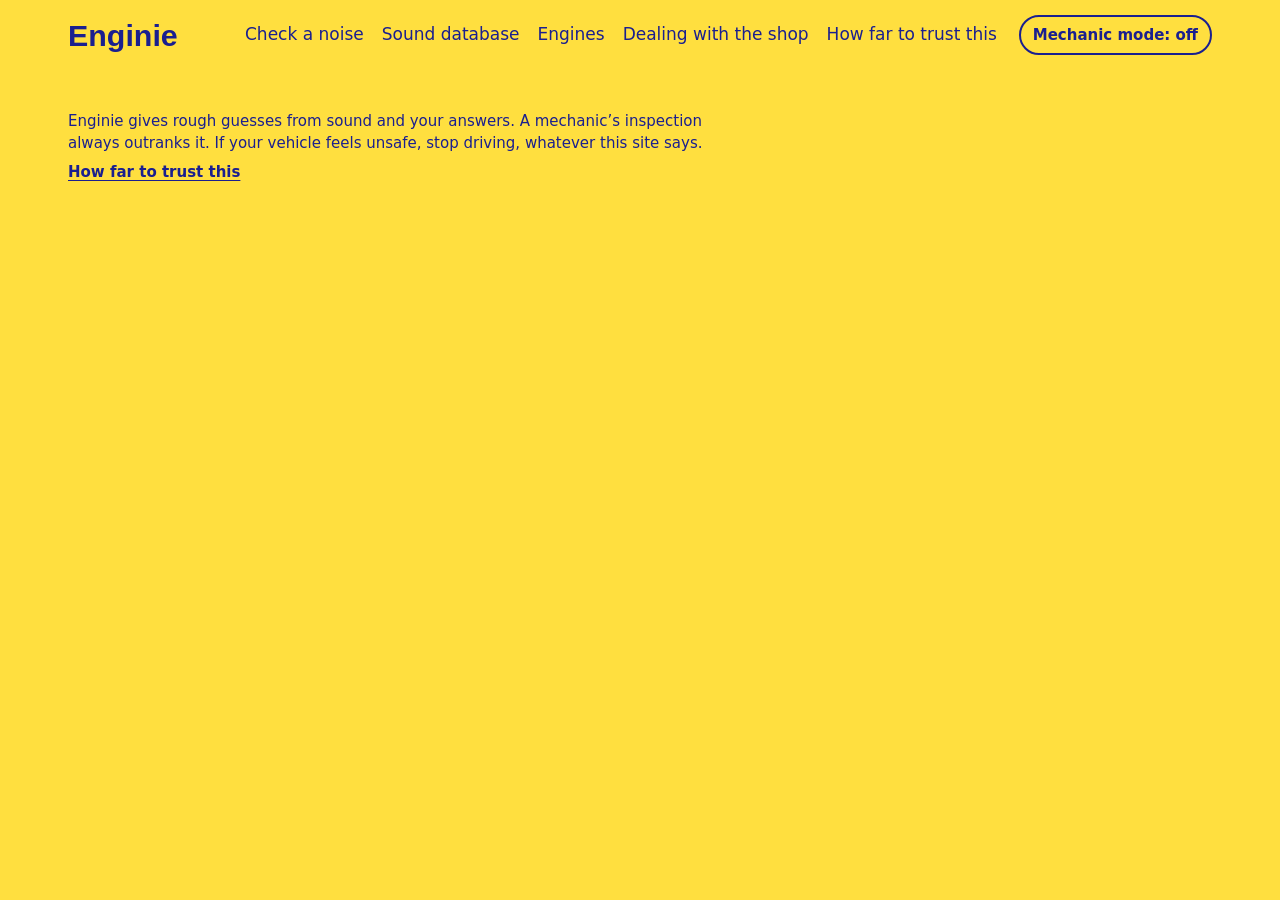
==== public/index.html @ 7026350d "Make Enginie installable as an app PNG and maskable icons, an Apple touch icon, and an Install app b" ====
<!doctype html>
<html lang="en">
<head>
  <meta charset="utf-8">
  <meta name="viewport" content="width=device-width, initial-scale=1, viewport-fit=cover">
  <title>Enginie: what’s that noise?</title>
  <meta name="description" content="Your vehicle is making a noise. Find out what it could be, whether it’s safe to keep driving, what a fair price looks like and what to ask the mechanic. Free, with no sign-up.">
  <meta name="theme-color" content="#ffdf3f">
  <meta property="og:title" content="Enginie: what’s that noise?">
  <meta property="og:description" content="Record the noise your vehicle is making. See what it could be, whether you can keep driving and what a fair price looks like.">
  <meta property="og:type" content="website">
  <link rel="manifest" href="manifest.webmanifest">
  <link rel="icon" href="icon.svg" type="image/svg+xml">
  <link rel="apple-touch-icon" href="apple-touch-icon.png">
  <meta name="mobile-web-app-capable" content="yes">
  <meta name="apple-mobile-web-app-title" content="Enginie">
  <link rel="preload" href="fonts/BarlowCondensed-800.woff2" as="font" type="font/woff2" crossorigin>
  <link rel="stylesheet" href="styles.css">
  <script type="module" src="js/app.js"></script>
</head>
<body>
  <a class="skip-link" href="#main">Skip to content</a>

  <header class="masthead">
    <a class="wordmark" href="#/">Enginie</a>
    <button class="menu-button" id="menu-button" type="button" aria-expanded="false" aria-controls="site-menu">Menu</button>
    <div class="site-menu" id="site-menu">
      <nav aria-label="Main">
        <a href="#/" data-nav="home">Check a noise</a>
        <a href="#/faults" data-nav="faults">Sound database</a>
        <a href="#/engines" data-nav="engines">Engines</a>
        <a href="#/help" data-nav="help">Dealing with the shop</a>
        <a href="#/about" data-nav="about">How far to trust this</a>
      </nav>
      <button class="mode-toggle" id="install-button" type="button" hidden>Install app</button>
      <button class="mode-toggle" id="mechanic-toggle" type="button" aria-pressed="false">Mechanic mode: off</button>
    </div>
  </header>

  <p class="install-hint" id="install-hint" role="status" hidden></p>

  <main id="main" tabindex="-1"></main>

  <footer class="footer">
    <p>Enginie gives rough guesses from sound and your answers. A mechanic’s inspection always outranks it. If your vehicle feels unsafe, stop driving, whatever this site says.</p>
    <p><a href="#/about">How far to trust this</a></p>
  </footer>

  <noscript>
    <p class="noscript">Enginie needs JavaScript to listen to sounds. Turn it on in your browser and reload this page.</p>
  </noscript>
</body>
</html>
---- public/styles.css ----
/*
  Enginie looks like the yellow carbon copy of a garage repair order: blue ink on canary paper.
  Printed form text is Barlow. Anything Enginie fills in is typewritten in Courier Prime.
*/

@font-face { font-family: 'Barlow'; font-weight: 400; font-display: swap; src: url('fonts/Barlow-400.woff2') format('woff2'); }
@font-face { font-family: 'Barlow'; font-weight: 500; font-display: swap; src: url('fonts/Barlow-500.woff2') format('woff2'); }
@font-face { font-family: 'Barlow'; font-weight: 600; font-display: swap; src: url('fonts/Barlow-600.woff2') format('woff2'); }
@font-face { font-family: 'Barlow Condensed'; font-weight: 700; font-display: swap; src: url('fonts/BarlowCondensed-700.woff2') format('woff2'); }
@font-face { font-family: 'Barlow Condensed'; font-weight: 800; font-display: swap; src: url('fonts/BarlowCondensed-800.woff2') format('woff2'); }
@font-face { font-family: 'Courier Prime'; font-weight: 400; font-display: swap; src: url('fonts/CourierPrime-400.woff2') format('woff2'); }
@font-face { font-family: 'Courier Prime'; font-weight: 700; font-display: swap; src: url('fonts/CourierPrime-700.woff2') format('woff2'); }

:root {
  --canary: #ffdf3f;
  --stock: #fff2a6;
  --chart: #fffce8;
  --ink: #1a1f8f;
  --ink-deep: #0f1370;
  --screen: #10146b;
  --ink-soft: rgb(26 31 143 / 0.22);
  --red: #c8102e;
  --green: #0a6b3d;

  --body: 'Barlow', 'Segoe UI', system-ui, sans-serif;
  --display: 'Barlow Condensed', 'Arial Narrow', 'Segoe UI', sans-serif;
  --typed: 'Courier Prime', 'Courier New', monospace;

  --gutter: clamp(16px, 4vw, 48px);
  --rule: 2px solid var(--ink);
  --spring: cubic-bezier(0.25, 1.55, 0.45, 1);
  --glide: cubic-bezier(0.2, 0.8, 0.2, 1);
}

*, *::before, *::after { box-sizing: border-box; }
[hidden] { display: none !important; }
html { -webkit-text-size-adjust: 100%; scroll-padding-top: 16px; }

html, body { overflow-x: hidden; overflow-x: clip; }

body {
  margin: 0;
  background: var(--canary);
  color: var(--ink);
  font: 400 1.0625rem/1.5 var(--body);
}

h1, h2, h3, p, ul, ol, fieldset, blockquote, figure { margin: 0; padding: 0; }
ul, ol { list-style: none; }
fieldset { border: 0; min-width: 0; }
a { color: inherit; text-underline-offset: 3px; }
a:hover { text-decoration-thickness: 2px; }
img, canvas, svg { display: block; }
button, input, select { font: inherit; color: inherit; }

:focus-visible { outline: 3px solid var(--red); outline-offset: 2px; }
main:focus { outline: none; }

.visually-hidden {
  position: absolute;
  width: 1px;
  height: 1px;
  overflow: hidden;
  clip-path: inset(50%);
  white-space: nowrap;
}

.skip-link {
  position: absolute;
  z-index: 20;
  left: var(--gutter);
  top: -100px;
  padding: 0.5em 1em;
  background: var(--ink);
  color: var(--stock);
}
.skip-link:focus { top: 8px; }

.noscript { padding: 24px var(--gutter); font-weight: 600; }

/* ---------- Masthead ---------- */

.masthead, main, .footer {
  max-width: 1240px;
  margin-inline: auto;
  padding-inline: var(--gutter);
}

.masthead {
  position: relative;
  z-index: 5;
  display: flex;
  align-items: center;
  justify-content: space-between;
  gap: 12px 24px;
  padding-block: 14px;
}

.wordmark {
  font: 800 1.9rem/1 var(--display);
  text-decoration: none;
}

.site-menu { display: flex; align-items: center; gap: 8px 22px; }
.site-menu nav { display: flex; flex-wrap: wrap; gap: 4px 18px; }
.site-menu nav a {
  display: inline-block;
  padding-block: 8px;
  font-weight: 500;
  text-decoration: none;
}
.site-menu nav a:hover { text-decoration: underline; }
.site-menu nav a[aria-current='page'] { text-decoration: underline; text-decoration-thickness: 3px; }

.mode-toggle, .menu-button {
  min-height: 40px;
  padding: 4px 12px;
  border: var(--rule);
  border-radius: 999px;
  background: transparent;
  font-weight: 600;
  font-size: 0.9375rem;
  cursor: pointer;
}
.mode-toggle[aria-pressed='true'] { background: var(--ink); color: var(--canary); }
.menu-button { display: none; }

/* ---------- Shared pieces ---------- */

.btn {
  position: relative;
  display: inline-flex;
  align-items: center;
  justify-content: center;
  min-height: 44px;
  padding: 6px 14px;
  border: var(--rule);
  border-radius: 6px;
  background: transparent;
  color: var(--ink);
  font: 600 1rem/1.2 var(--body);
  cursor: pointer;
  transition: background-color 0.2s, color 0.2s, transform 0.25s var(--spring);
}
.btn:hover:not(:disabled), .btn[data-playing='true'] { background: var(--ink); color: var(--stock); }
.btn:active:not(:disabled) { transform: scale(0.96); }
.btn:disabled { opacity: 0.55; cursor: not-allowed; }
.btn-solid { background: var(--ink); color: var(--stock); }
.btn-solid:hover:not(:disabled) { background: var(--ink-deep); }

[data-ink] { position: relative; overflow: hidden; isolation: isolate; }
.blot {
  position: absolute;
  z-index: -1;
  width: 16px;
  height: 16px;
  margin: -8px 0 0 -8px;
  border-radius: 50%;
  background: currentColor;
  opacity: 0.3;
  pointer-events: none;
  animation: blot 0.7s ease-out forwards;
}
@keyframes blot {
  to { transform: scale(30); opacity: 0; }
}

.link-button {
  padding: 0;
  border: 0;
  background: none;
  color: inherit;
  font: inherit;
  text-decoration: underline;
  text-underline-offset: 3px;
  cursor: pointer;
}

.field-label { font-size: 0.9375rem; font-weight: 500; }
.fine { font-size: 0.9375rem; }
.hint { margin-top: 4px; font-size: 0.9375rem; }
.is-error { color: var(--red); font-weight: 600; }

.field-stack { display: grid; gap: 4px; font-size: 0.9375rem; font-weight: 500; }

select, input[type='search'], input[type='number'] {
  min-height: 44px;
  width: 100%;
  padding: 6px 10px;
  border: var(--rule);
  border-radius: 0;
  background: var(--chart);
  color: var(--ink);
  font: 700 1.0625rem/1.2 var(--typed);
}
input::placeholder { color: var(--ink); opacity: 0.6; font-weight: 400; }

.dash-list { display: grid; gap: 8px; }
.dash-list li { position: relative; padding-left: 18px; }
.dash-list li::before {
  content: '';
  position: absolute;
  left: 0;
  top: 0.68em;
  width: 9px;
  height: 2px;
  background: currentColor;
}

.meter {
  display: block;
  height: 8px;
  border-radius: 4px;
  background: var(--chart);
  overflow: hidden;
}
.meter span {
  display: block;
  height: 100%;
  border-radius: 4px;
  background: var(--ink);
  transform-origin: left;
  animation: grow 0.9s var(--glide) both;
}
@keyframes grow { from { transform: scaleX(0); } }

/* ---------- Hero ---------- */

.hero { padding-block: 10px 0; }

.hero-title {
  font: 800 min(19.5vw, 13rem)/0.84 var(--display);
  letter-spacing: -0.012em;
}
.hero-title { will-change: translate, opacity; }
.hero-title .word { display: inline-block; white-space: nowrap; }
/* Each letter jumps up from below, out of focus, and lands. The animation lets go of the letters
   once they've landed, so the blur doesn't stay on them afterwards. */
.hero-title .letter {
  display: inline-block;
  animation: rise 1.25s cubic-bezier(0.16, 1, 0.3, 1) backwards;
  animation-delay: calc(80ms + var(--i) * 34ms);
}
@keyframes rise {
  0% { opacity: 0; transform: translateY(0.7em) rotate(9deg) scale(0.86); filter: blur(10px); }
  55% { opacity: 1; filter: blur(0); }
}

@media (min-width: 720px) {
  .hero-title { font-size: min(12.4vw, 10.25rem); white-space: nowrap; }
}

.hero-foot {
  display: flex;
  flex-wrap: wrap;
  align-items: flex-end;
  justify-content: space-between;
  gap: 18px 32px;
  margin-top: 20px;
  animation: surface 1.1s cubic-bezier(0.16, 1, 0.3, 1) 0.6s backwards;
}
@keyframes settle { from { opacity: 0; transform: translateY(16px); } }
@keyframes surface { from { opacity: 0; transform: translateY(24px); filter: blur(6px); } }

.hero-lede { max-width: 54ch; font-size: 1.1875rem; }
.hero-actions { display: flex; flex-wrap: wrap; gap: 10px; }

.cta {
  position: relative;
  display: inline-flex;
  align-items: center;
  gap: 12px;
  min-height: 58px;
  padding: 8px 24px;
  border: var(--rule);
  border-radius: 8px;
  background: transparent;
  font: 800 1.5rem/1 var(--display);
  cursor: pointer;
  transition: transform 0.35s var(--spring), translate 0.6s var(--spring), background-color 0.2s, color 0.2s;
}
.cta:hover { transform: translateY(-3px); }
.cta:active { transform: translateY(1px) scale(0.98); }
.cta-primary { background: var(--ink); color: var(--canary); }
.cta-primary:hover { background: var(--ink-deep); }
.cta-dot {
  position: relative;
  width: 16px;
  height: 16px;
  border-radius: 50%;
  background: #ff5a5f;
}
/* A ring that grows and fades. Scaling a layer is free, where animating a shadow repaints. */
.cta-dot::after {
  content: '';
  position: absolute;
  inset: 0;
  border-radius: 50%;
  background: rgb(255 90 95 / 0.6);
  animation: pulse 2.2s ease-out infinite;
}
@keyframes pulse {
  70%, 100% { transform: scale(2.5); opacity: 0; }
}

/* ---------- The liquid stage ---------- */

/* Runs the full width of the window, whatever the page width. */
.stage {
  position: relative;
  margin: 8px calc(50% - 50vw) 0;
  color: var(--canary);
}

.stage-wave {
  width: 100%;
  height: clamp(150px, 22vw, 250px);
  touch-action: pan-y;
  cursor: crosshair;
}

.stage-body {
  display: grid;
  grid-template-columns: minmax(0, 1fr) minmax(0, 1.2fr);
  gap: 20px 40px;
  align-items: start;
  margin-top: -2px;
  /* Lines the text up with the rest of the page while the ink runs edge to edge. */
  padding: 8px max(var(--gutter), calc(50vw - 620px + var(--gutter))) 44px;
  background: var(--ink);
}

/* The ink band fills from the bottom, then the words and engines follow the ink up. */
.stage-body { animation: fill-up 0.75s cubic-bezier(0.65, 0, 0.35, 1) 0.1s backwards; }
@keyframes fill-up { from { clip-path: inset(100% 0 0 0); } to { clip-path: inset(0); } }
.stage-text { animation: surface 1.1s cubic-bezier(0.16, 1, 0.3, 1) 1s backwards; }
.engine-chip { animation: chip-in 0.7s var(--spring) backwards; animation-delay: calc(1.15s + var(--i, 0) * 70ms); }
@keyframes chip-in { from { opacity: 0; transform: translateY(18px) scale(0.85); } }

.stage-text h2 { font: 800 clamp(1.875rem, 3.6vw, 2.75rem)/1 var(--display); }
.stage-now { margin-top: 10px; min-height: 3em; font-size: 1.0625rem; max-width: 46ch; }
.stage-now strong { font-family: var(--typed); }
.stage-link { display: inline-block; margin-top: 10px; font-weight: 600; }

.engine-chips { display: flex; flex-wrap: wrap; gap: 10px; align-content: flex-start; }
.engine-chip {
  min-height: 46px;
  padding: 6px 16px;
  border: 2px solid var(--canary);
  border-radius: 999px;
  background: transparent;
  color: var(--canary);
  font: 700 1rem/1 var(--body);
  cursor: pointer;
  transition: transform 0.35s var(--spring), background-color 0.25s, color 0.25s;
}
.engine-chip:hover { transform: translateY(-2px); }
.engine-chip.is-current { background: rgb(255 223 63 / 0.18); }
.engine-chip[data-playing='true'] { background: var(--canary); color: var(--ink); transform: scale(1.06); }
.engine-chip:focus-visible { outline-color: var(--canary); }

/* ---------- What brought you here ---------- */

.doors { padding-block: 56px 16px; }
.doors h2, .step-head h2, .result-head h2, .page-head h1, .help-section h2, .engine-all h2 {
  font: 800 clamp(2.25rem, 5vw, 3.75rem)/0.95 var(--display);
}
.doors ul { margin-top: 18px; border-top: var(--rule); }
.doors li {
  border-bottom: var(--rule);
  opacity: 0;
  transform: translateX(-24px);
  transition: opacity 0.6s ease, transform 0.8s cubic-bezier(0.16, 1, 0.3, 1);
  transition-delay: calc(0.15s + var(--i, 0) * 80ms);
}
.doors.in li { opacity: 1; transform: none; }

.door {
  display: grid;
  grid-template-columns: minmax(0, 1fr) minmax(0, 1.3fr);
  gap: 4px 32px;
  align-items: baseline;
  width: 100%;
  padding: 18px 12px;
  border: 0;
  background: linear-gradient(var(--ink), var(--ink)) no-repeat 0 0 / 0% 100%;
  color: var(--ink);
  font: inherit;
  text-align: left;
  text-decoration: none;
  cursor: pointer;
  transition: background-size 0.5s var(--glide), color 0.3s, padding 0.4s var(--spring);
}
.door strong { font: 700 clamp(1.375rem, 2.6vw, 1.875rem)/1.1 var(--display); }
.door:hover, .door:focus-visible { background-size: 100% 100%; color: var(--canary); padding-left: 24px; }

/* ---------- Steps ---------- */

.step { padding-block: 48px 8px; }
.step-head { display: flex; gap: 18px; align-items: flex-start; margin-bottom: 18px; }
.step-head p { margin-top: 6px; max-width: 62ch; }
.step-number {
  flex: none;
  display: grid;
  place-items: center;
  width: 52px;
  height: 52px;
  border-radius: 50%;
  background: var(--ink);
  color: var(--canary);
  font: 800 1.75rem/1 var(--display);
}

/* ---------- Recorder ---------- */

.recorder { border: var(--rule); border-radius: 18px; background: var(--stock); }

/* The sound screen: a dark display set into the yellow form, drawn like a voice message. */
.scope {
  padding: 12px 18px 12px;
  border-radius: 16px 16px 0 0;
  background:
    radial-gradient(110% 80% at 50% 0%, rgb(70 76 210 / 0.35), transparent 65%),
    var(--screen);
  color: var(--canary);
}
.scope-head { display: flex; align-items: center; gap: 12px; min-height: 46px; }
.scope-caption { font: 700 1rem/1.3 var(--typed); color: var(--canary); }
.scope-time {
  margin-left: auto;
  font: 700 1rem/1 var(--typed);
  font-variant-numeric: tabular-nums;
  color: rgb(255 223 63 / 0.8);
}
.scope-screen { position: relative; height: clamp(170px, 28vh, 280px); margin-top: 6px; }
.scope-screen canvas { display: block; width: 100%; height: 100%; touch-action: pan-y; cursor: pointer; }
.scope-foot {
  display: flex;
  justify-content: space-between;
  align-items: center;
  gap: 12px;
  padding-top: 6px;
  font-size: 0.8125rem;
  font-weight: 600;
  color: rgb(255 223 63 / 0.72);
}
.scope-foot > span { white-space: nowrap; }
.scope-key { display: inline-flex; flex-wrap: wrap; justify-content: center; align-items: center; gap: 4px 8px; text-align: center; }
.pitch-key { display: inline-flex; align-items: center; gap: 8px; white-space: nowrap; }
/* The same colours the bars use, from a low rumble to a high hiss. */
.pitch-ramp {
  display: inline-block;
  width: 84px;
  height: 8px;
  border-radius: 4px;
  background: linear-gradient(90deg, rgb(255 96 64), rgb(255 160 52) 28%, rgb(255 223 63) 50%, rgb(150 240 165) 74%, rgb(100 224 255));
}

/* A voice message: round play button, bars, and a clock that counts while it plays. */
.voice-note {
  display: grid;
  grid-template-columns: auto minmax(0, 1fr) auto;
  align-items: center;
  gap: 12px;
  padding: 8px 18px 8px 8px;
  border-radius: 999px;
  background:
    radial-gradient(140% 140% at 0% 0%, rgb(70 76 210 / 0.45), transparent 55%),
    var(--screen);
  color: var(--canary);
  box-shadow: 0 12px 26px -16px rgb(15 19 112 / 0.8);
}
.vn-track { position: relative; height: 54px; }
.vn-track canvas { display: block; width: 100%; height: 100%; cursor: pointer; }
.vn-time {
  min-width: 2.6em;
  font: 700 0.9375rem/1 var(--typed);
  font-variant-numeric: tabular-nums;
  text-align: right;
  color: rgb(255 223 63 / 0.85);
}
.vn-play {
  position: relative;
  flex: none;
  display: grid;
  place-items: center;
  width: 46px;
  height: 46px;
  padding: 0;
  border: 0;
  border-radius: 50%;
  background: var(--canary);
  color: var(--screen);
  cursor: pointer;
  transition: transform 0.35s var(--spring), background-color 0.2s;
}
.vn-play:hover { transform: scale(1.08); }
.vn-play:active { transform: scale(0.92); }
.vn-play:focus-visible { outline: 3px solid #fff6d6; outline-offset: 3px; }
.vn-play[data-playing='true'] { background: #fff6d6; }
/* While it plays, a ring keeps rippling out of the button. */
.vn-play[data-playing='true']::after {
  content: '';
  position: absolute;
  inset: 0;
  border-radius: 50%;
  border: 2px solid #fff6d6;
  animation: ripple 1.4s ease-out infinite;
  pointer-events: none;
}
@keyframes ripple { from { transform: scale(1); opacity: 0.8; } to { transform: scale(1.7); opacity: 0; } }
/* A play triangle that folds into a stop square. Both shapes have four corners, so it morphs. */
.play-icon {
  width: 16px;
  height: 18px;
  margin-left: 4px;
  background: currentColor;
  clip-path: polygon(0 0, 100% 50%, 100% 50%, 0 100%);
  transition: clip-path 0.3s ease, width 0.3s ease, height 0.3s ease, margin 0.3s ease;
}
.vn-play[data-playing='true'] .play-icon {
  width: 14px;
  height: 14px;
  margin-left: 0;
  clip-path: polygon(0 0, 100% 0, 100% 100%, 0 100%);
}
/* Where your recording will go: the same bubble, waiting for you to record. */
.voice-note-empty { grid-template-columns: auto minmax(0, 1fr); padding-right: 22px; }
.voice-note-empty p { font-weight: 600; color: rgb(255 223 63 / 0.85); }
.vn-record { background: #fff6d6; }
.record-dot { width: 18px; height: 18px; border-radius: 50%; background: #ff5a5f; }

/* Small sound displays in lists. */
.sound-frame {
  display: block;
  overflow: hidden;
  border-radius: 14px;
  background: var(--screen);
}
.sound-frame canvas { display: block; width: 100%; height: 100%; }

.controls {
  display: grid;
  grid-template-columns: auto auto minmax(160px, 1fr);
  align-items: center;
  gap: 10px 22px;
  padding: 14px;
  border-top: var(--rule);
}

.record-button {
  position: relative;
  display: inline-flex;
  align-items: center;
  justify-content: center;
  gap: 14px;
  min-height: 68px;
  min-width: 290px;
  padding: 8px 28px 8px 20px;
  border: 0;
  border-radius: 8px;
  background: var(--ink);
  color: var(--stock);
  font: 800 2rem/1 var(--display);
  cursor: pointer;
  transition: background-color 0.25s, transform 0.3s var(--spring);
}
.record-button:hover:not(:disabled) { background: var(--ink-deep); }
.record-button:active:not(:disabled) { transform: scale(0.97); }
.record-button:disabled { cursor: progress; opacity: 0.75; }
.record-icon { flex: none; width: 26px; height: 26px; border-radius: 50%; background: #ff5a5f; transition: border-radius 0.3s var(--spring); }
.record-button[data-phase='recording'] { background: var(--red); color: #fff; }
.record-button[data-phase='recording']:hover { background: #a50d26; }
.record-button[data-phase='recording'] .record-icon { border-radius: 4px; background: #fff; animation: breathe 1.2s ease-in-out infinite; }
@keyframes breathe { 50% { transform: scale(0.82); } }

.timer { font: 700 1.5rem/1 var(--typed); white-space: nowrap; font-variant-numeric: tabular-nums; }

.meter-wrap { display: grid; gap: 6px; }
.meter-label { font-size: 0.875rem; font-weight: 500; overflow: hidden; text-overflow: ellipsis; white-space: nowrap; }
/* An LED-style level meter on the same dark screen as the sound display. */
.level-meter {
  position: relative;
  height: 14px;
  padding: 3px;
  border-radius: 7px;
  background: var(--screen);
  overflow: hidden;
}
.level-meter span {
  display: block;
  height: 100%;
  border-radius: 4px;
  background: linear-gradient(90deg, var(--canary) 0 62%, rgb(255 170 60) 80%, #ff5a5f);
  transform: scaleX(0);
  transform-origin: left;
  transition: transform 0.08s linear;
}
.level-meter::after {
  content: '';
  position: absolute;
  inset: 0;
  background: repeating-linear-gradient(90deg, transparent 0 7px, var(--screen) 7px 9px);
  pointer-events: none;
}

.status { grid-column: 1 / -1; min-height: 1.5em; max-width: 70ch; }

.mic-help {
  padding: 14px 16px 16px;
  border-top: var(--rule);
  background: var(--chart);
  animation: settle 0.5s var(--glide) both;
}
.mic-help h3 { font: 700 1.375rem/1.1 var(--display); color: var(--red); margin-bottom: 8px; }
.mic-help > p { margin-top: 10px; }

.recorder-foot {
  display: flex;
  flex-wrap: wrap;
  align-items: flex-end;
  gap: 12px 18px;
  padding: 14px;
  border-top: var(--rule);
}
.recorder-foot .field-stack { flex: 1 1 260px; max-width: 420px; }
.file-button:focus-within { outline: 3px solid var(--red); outline-offset: 2px; }
.file-button[data-disabled='true'] { opacity: 0.55; pointer-events: none; }

.tips {
  display: grid;
  grid-template-columns: repeat(3, minmax(0, 1fr));
  gap: 12px 24px;
  margin-top: 16px;
}

.heard {
  margin-top: 16px;
  padding: 16px 18px;
  border: var(--rule);
  background: var(--chart);
  animation: settle 0.6s var(--glide) both;
}
.heard-kind { margin-block: 4px 6px; font: 700 1.375rem/1.25 var(--typed); }
.heard-warning { margin-top: 8px; font-weight: 600; }

/* ---------- Questions ---------- */

.question-grid {
  display: grid;
  grid-template-columns: repeat(3, minmax(0, 1fr));
  border: var(--rule);
  background: var(--stock);
}
.question { padding: 16px 18px 20px; border-bottom: var(--rule); border-right: var(--rule); }
.question-wide { grid-column: 1 / -1; border-right: 0; }
.question:nth-child(5) { border-right: 0; }
.question:last-child { border-bottom: 0; }
.question legend, .legend-like {
  float: left;
  width: 100%;
  padding: 0;
  font: 700 1.5rem/1.1 var(--display);
}
.question legend + *, .legend-like + * { clear: both; }
.question .dropdown { margin-top: 10px; }

/* ---------- Dropdowns ---------- */

.dropdown { position: relative; }
.dropdown-native {
  position: absolute;
  width: 1px;
  height: 1px;
  overflow: hidden;
  clip-path: inset(50%);
  white-space: nowrap;
}

.dropdown-button {
  display: flex;
  align-items: center;
  gap: 12px;
  width: 100%;
  min-height: 48px;
  padding: 8px 14px;
  border: var(--rule);
  border-radius: 8px;
  background: var(--chart);
  color: var(--ink);
  font: 700 1.0625rem/1.25 var(--typed);
  text-align: left;
  cursor: pointer;
  transition: box-shadow 0.35s var(--spring), transform 0.35s var(--spring), background-color 0.2s;
}
.dropdown-button:hover:not(:disabled) { box-shadow: 3px 3px 0 var(--ink); transform: translate(-1px, -1px); }
.dropdown-button[aria-expanded='true'] { box-shadow: 4px 4px 0 var(--ink); transform: translate(-2px, -2px); background: #fff; }
.dropdown-button:disabled { opacity: 0.55; cursor: not-allowed; }
.dropdown-value { flex: 1; min-width: 0; overflow: hidden; text-overflow: ellipsis; white-space: nowrap; }

.dropdown-caret {
  flex: none;
  width: 11px;
  height: 11px;
  margin-top: -5px;
  border-right: 3px solid currentColor;
  border-bottom: 3px solid currentColor;
  transform: rotate(45deg);
  transition: transform 0.45s var(--spring), margin 0.45s var(--spring);
}
.dropdown-button[aria-expanded='true'] .dropdown-caret { transform: rotate(225deg); margin-top: 5px; }

.dropdown-panel {
  position: absolute;
  z-index: 30;
  left: 0;
  right: 0;
  top: calc(100% + 8px);
  min-width: max(100%, 240px);
  max-height: 400px;
  overflow-y: auto;
  overscroll-behavior: contain;
  padding: 6px;
  border: var(--rule);
  border-radius: 12px;
  background: #fff;
  box-shadow: 6px 6px 0 var(--ink);
  transform-origin: top left;
  animation: dropdown-open 0.42s cubic-bezier(0.16, 1, 0.3, 1) both;
}
.dropdown-panel:focus { outline: none; }
.dropdown-panel:focus-visible { outline: 3px solid var(--red); outline-offset: 3px; }
.dropdown[data-side='top'] .dropdown-panel { top: auto; bottom: calc(100% + 8px); transform-origin: bottom left; animation-name: dropdown-open-up; }
.dropdown[data-state='closing'] .dropdown-panel { animation: dropdown-close 0.18s ease-in both; }

@keyframes dropdown-open {
  from { opacity: 0; transform: translateY(-10px) scale(0.96); clip-path: inset(0 0 100% 0 round 12px); }
  to { opacity: 1; transform: none; clip-path: inset(0 0 -20px -20px round 12px); }
}
@keyframes dropdown-open-up {
  from { opacity: 0; transform: translateY(10px) scale(0.96); clip-path: inset(100% 0 0 0 round 12px); }
  to { opacity: 1; transform: none; clip-path: inset(0 0 -20px -20px round 12px); }
}
@keyframes dropdown-close { to { opacity: 0; transform: translateY(-6px) scale(0.98); } }

.dropdown-group {
  padding: 10px 12px 4px;
  font: 700 0.875rem/1.2 var(--display);
  letter-spacing: 0.02em;
  opacity: 0.7;
}
.dropdown-group:first-child { padding-top: 4px; }

.dropdown-option {
  position: relative;
  display: grid;
  grid-template-columns: 1.3em minmax(0, 1fr);
  column-gap: 6px;
  padding: 10px 12px 10px 8px;
  border-radius: 8px;
  background: linear-gradient(var(--ink), var(--ink)) no-repeat 0 0 / 0% 100%;
  color: var(--ink);
  cursor: pointer;
  transition: background-size 0.32s cubic-bezier(0.16, 1, 0.3, 1), color 0.2s;
  animation: option-in 0.4s cubic-bezier(0.16, 1, 0.3, 1) both;
  animation-delay: calc(min(var(--i, 0), 14) * 16ms);
}
@keyframes option-in { from { opacity: 0; transform: translateX(-10px); } }
.dropdown-option.is-active { background-size: 100% 100%; color: var(--canary); }
.dropdown-option[aria-disabled='true'] { opacity: 0.45; cursor: not-allowed; }
.option-label { grid-column: 2; font: 700 1.0625rem/1.25 var(--typed); }
.option-hint { grid-column: 2; margin-top: 2px; font: 400 0.875rem/1.35 var(--body); opacity: 0.85; }
.dropdown-option[aria-selected='true']::before {
  content: '';
  grid-row: 1;
  grid-column: 1;
  align-self: center;
  justify-self: center;
  width: 6px;
  height: 11px;
  margin-top: -3px;
  border-right: 3px solid currentColor;
  border-bottom: 3px solid currentColor;
  transform: rotate(45deg);
}

/* On phones the list slides up from the bottom, within easy reach of a thumb. */
.dropdown[data-side='sheet'] .dropdown-panel {
  position: fixed;
  top: auto;
  left: 0;
  right: 0;
  bottom: 0;
  min-width: 0;
  max-height: 72vh;
  padding: 22px 10px calc(14px + env(safe-area-inset-bottom));
  border-width: 2px 0 0;
  border-radius: 18px 18px 0 0;
  box-shadow: none;
  animation: sheet-up 0.45s cubic-bezier(0.16, 1, 0.3, 1) both;
}
.dropdown[data-side='sheet'] .dropdown-panel::before {
  content: '';
  position: absolute;
  top: 8px;
  left: 50%;
  width: 44px;
  height: 5px;
  margin-left: -22px;
  border-radius: 3px;
  background: var(--ink-soft);
}
.dropdown[data-side='sheet'][data-state='closing'] .dropdown-panel { animation: sheet-down 0.22s ease-in both; }
.dropdown[data-side='sheet'] .dropdown-option { padding-block: 13px; }
@keyframes sheet-up { from { transform: translateY(100%); } }
@keyframes sheet-down { to { transform: translateY(100%); } }

.dropdown-backdrop {
  position: fixed;
  inset: 0;
  z-index: 29;
  background: rgb(15 19 112 / 0.35);
  animation: backdrop-in 0.3s ease both;
}
@keyframes backdrop-in { from { opacity: 0; } }

.chips { display: flex; flex-wrap: wrap; gap: 8px; margin-top: 12px; clear: both; }
.chip { position: relative; cursor: pointer; }
.chip input { position: absolute; opacity: 0; pointer-events: none; }
.chip span {
  position: relative;
  display: inline-flex;
  align-items: center;
  min-height: 42px;
  padding: 6px 14px;
  border: var(--rule);
  border-radius: 999px;
  background: var(--chart);
  font-weight: 500;
  transition: transform 0.35s var(--spring), background-color 0.2s, color 0.2s;
}
.chip:hover span { transform: translateY(-2px); }
.chip input:checked + span { background: var(--ink); color: var(--canary); transform: scale(1.04); }
.chip input:focus-visible + span { outline: 3px solid var(--red); outline-offset: 2px; }
.chip.is-suggested span::after {
  content: 'heard';
  margin-left: 8px;
  padding: 1px 6px;
  border-radius: 999px;
  background: var(--canary);
  color: var(--ink);
  font: 700 0.75rem/1.3 var(--typed);
}
.chip-warn input:checked + span { background: var(--red); color: #fff; border-color: var(--red); }

.go-bar { display: flex; flex-wrap: wrap; align-items: center; gap: 12px 20px; margin-top: 18px; }
.go-bar .status { grid-column: auto; }

/* ---------- Results ---------- */

.result { padding-top: 48px; scroll-margin-top: 12px; }

.alarm {
  display: grid;
  gap: 14px;
  margin-bottom: 22px;
  padding: 18px 20px;
  background: var(--red);
  color: #fff;
  border-radius: 8px;
  animation: settle 0.5s var(--glide) both;
}
.alarm h3 { font: 800 1.75rem/1.05 var(--display); }
.alarm p { margin-top: 4px; max-width: 70ch; }

.result-head p { margin-top: 8px; max-width: 70ch; }

.candidates { display: grid; gap: 8px; margin-block: 18px; }
.candidate {
  display: grid;
  grid-template-columns: minmax(0, 1.4fr) minmax(0, 0.8fr) minmax(80px, 1fr) auto;
  gap: 6px 16px;
  align-items: center;
  width: 100%;
  min-height: 56px;
  padding: 8px 14px;
  border: var(--rule);
  border-radius: 8px;
  background: var(--stock);
  color: var(--ink);
  font: inherit;
  text-align: left;
  cursor: pointer;
  transition: transform 0.35s var(--spring), background-color 0.2s;
}
.candidate:hover { transform: translateX(6px); }
.candidate.is-selected { background: var(--ink); color: var(--canary); }
.candidate.is-selected .meter { background: rgb(255 223 63 / 0.25); }
.candidate.is-selected .meter span { background: var(--canary); }
.candidate.is-selected .stamp-mini { color: var(--canary); border-color: var(--canary); background: transparent; }
.candidate-name { font: 700 1.125rem/1.2 var(--typed); }
.candidate-fit { font-weight: 600; }

/* ---------- The ticket ---------- */

.ticket { border: var(--rule); background: var(--stock); }
.ticket > * + * { border-top: var(--rule); }

.ticket-print { animation: print-out 0.9s var(--glide) both; }
@keyframes print-out {
  from { clip-path: inset(0 0 100% 0); transform: translateY(-14px); }
  to { clip-path: inset(0 0 0 0); transform: none; }
}

.ticket-head {
  display: grid;
  grid-template-columns: minmax(0, 1fr) auto;
  gap: 16px 28px;
  align-items: center;
  padding: 16px 20px 20px;
}
.ticket-head h2 {
  margin-top: 2px;
  font: 700 clamp(2rem, 5.2vw, 3.5rem)/1.05 var(--typed);
  letter-spacing: -0.02em;
}
.ticket-head h2:focus { outline: none; }
.score-note { margin-top: 10px; max-width: 60ch; font-weight: 600; }

.stamp {
  justify-self: end;
  padding: 0.32em 0.55em 0.28em;
  border: 5px solid currentColor;
  border-radius: 7px;
  font: 800 clamp(1.625rem, 3.4vw, 2.75rem)/1 var(--display);
  letter-spacing: 0.035em;
  text-align: center;
  text-transform: uppercase;
  white-space: nowrap;
  transform: rotate(-5deg);
  /* Patchy ink, the way a rubber stamp really lands. */
  -webkit-mask-image: var(--stamp-texture);
  mask-image: var(--stamp-texture);
  --stamp-texture: url("data:image/svg+xml,%3Csvg xmlns='http://www.w3.org/2000/svg' width='320' height='140'%3E%3Cfilter id='n' x='0' y='0' width='100%25' height='100%25'%3E%3CfeTurbulence type='fractalNoise' baseFrequency='.55' numOctaves='3' seed='7'/%3E%3CfeColorMatrix values='0 0 0 0 0 0 0 0 0 0 0 0 0 0 0 0 0 0 -4 3.1'/%3E%3C/filter%3E%3Crect width='320' height='140' filter='url(%23n)'/%3E%3C/svg%3E");
}
.ticket-print .stamp { animation: stamp-down 0.32s cubic-bezier(0.3, 0, 0.3, 1) 0.55s both; }
@keyframes stamp-down {
  from { transform: rotate(-5deg) scale(2.2); opacity: 0; }
  70% { transform: rotate(-5deg) scale(0.96); opacity: 1; }
  to { transform: rotate(-5deg) scale(1); opacity: 1; }
}

.stamp-stop { color: var(--stock); background: var(--red); border-color: var(--red); }
.stamp-soon, .stamp-watch, .stamp-unsure { color: var(--ink); }
.stamp-watch { border-style: dashed; }
.stamp-unsure { border-style: dotted; }
.stamp-ok { color: var(--green); }

.stamp-mini {
  justify-self: start;
  padding: 2px 7px 1px;
  border: 2px solid currentColor;
  border-radius: 4px;
  font: 800 0.9375rem/1.2 var(--display);
  letter-spacing: 0.03em;
  text-transform: uppercase;
  white-space: nowrap;
}
.stamp-mini.stamp-stop { color: #fff; background: var(--red); border-color: var(--red); }
.stamp-mini.stamp-watch { border-style: dashed; }
.stamp-mini.stamp-ok { color: var(--green); }

.ticket-row { display: grid; grid-template-columns: repeat(2, minmax(0, 1fr)); }
.ticket-row-3 { grid-template-columns: repeat(3, minmax(0, 1fr)); }
.field { padding: 14px 20px 18px; min-width: 0; }
.field + .field { border-left: var(--rule); }
.field > .field-label + * { margin-top: 6px; }
.when { margin-top: 8px; }

.drive-verdict { font: 700 1.5rem/1.2 var(--typed); margin-bottom: 6px; }
.drive-no { background: var(--red); color: #fff; }
.drive-no .field + .field { border-left-color: rgb(255 255 255 / 0.5); }
.drive-careful { background: var(--chart); }

.ticket-notice { padding: 12px 20px; background: var(--chart); font-weight: 500; }
.ticket-watch { padding: 12px 20px; }
.ticket-block { padding: 14px 20px 18px; }
.typed-value { font: 700 1.25rem/1.25 var(--typed); }

.compare .voice-note { margin-block: 8px 12px; }

.say-this {
  margin: 8px 0 12px;
  padding: 10px 14px;
  border-left: 4px solid var(--ink);
  background: var(--chart);
  font: 400 1.0625rem/1.5 var(--typed);
}

.confused-list { display: grid; gap: 10px; margin-top: 8px; }
.confused-list li { display: grid; grid-template-columns: minmax(0, 14rem) minmax(0, 1fr); gap: 4px 18px; }
.confused-name { font: 700 1.0625rem/1.3 var(--typed); }

.pro-panel { background: var(--chart); }

.ticket-actions { display: flex; flex-wrap: wrap; gap: 10px; padding: 14px 20px; }

.cost-chart { display: grid; gap: 12px; margin-top: 10px; }
.cost-row { display: grid; grid-template-columns: minmax(0, 1fr) auto; gap: 4px 12px; align-items: baseline; }
.cost-label { font-weight: 500; }
.cost-value { font: 700 1.125rem/1.2 var(--typed); white-space: nowrap; }
.cost-track { position: relative; grid-column: 1 / -1; height: 12px; border-radius: 6px; background: var(--chart); }
.cost-range {
  position: absolute;
  top: 0;
  bottom: 0;
  min-width: 6px;
  border-radius: 6px;
  background: var(--ink);
  transform-origin: left;
  animation: grow 0.9s var(--glide) both;
}
.cost-quote {
  position: absolute;
  top: 50%;
  width: 18px;
  height: 18px;
  margin: -9px 0 0 -9px;
  border: 3px solid var(--chart);
  border-radius: 50%;
  background: var(--red);
  animation: drop-in 0.6s var(--spring) 0.4s both;
}
@keyframes drop-in { from { transform: translateY(-20px) scale(0.4); opacity: 0; } }

.save-row { display: flex; flex-wrap: wrap; gap: 10px; align-items: end; margin-top: 10px; }
.save-row .field-stack { flex: 1 1 280px; max-width: 460px; }

/* ---------- Pages ---------- */

.page-head { padding-block: 16px 24px; }
.page-head h1 { font-size: clamp(3rem, 9vw, 7rem); line-height: 0.88; }
.page-head p { max-width: 64ch; margin-top: 14px; font-size: 1.125rem; }
.crumb { padding-block: 12px; font-weight: 600; }
.page-note { margin-top: 16px; }

.filters {
  display: grid;
  grid-template-columns: minmax(0, 2fr) minmax(0, 1fr) auto;
  gap: 12px 16px;
  align-items: end;
  padding: 14px 16px 16px;
  border: var(--rule);
  background: var(--stock);
}
.filter-count { font: 700 1rem/44px var(--typed); white-space: nowrap; }

.fault-list { margin-top: 16px; border: var(--rule); background: var(--stock); }
.fault-row { display: grid; grid-template-columns: auto minmax(0, 1fr); gap: 14px; align-items: center; padding: 10px 14px; }
/* Rows out of sight aren't laid out, painted or drawn until they scroll near, so long lists open fast. */
.fault-row, .engine-row { content-visibility: auto; contain-intrinsic-size: auto 84px; }
.fault-row + .fault-row { border-top: var(--rule); }
.fault-play { align-self: center; }
.fault-link {
  display: grid;
  grid-template-columns: 150px minmax(0, 1fr) 150px 150px;
  gap: 6px 18px;
  align-items: center;
  padding: 4px;
  text-decoration: none;
  border-radius: 6px;
  transition: background-color 0.2s, transform 0.35s var(--spring);
}
.fault-link:hover { background: var(--chart); transform: translateX(4px); }
.fault-thumb { width: 150px; height: 56px; padding: 0 12px; border-radius: 999px; }
.fault-name { display: block; font: 700 1.1875rem/1.2 var(--typed); text-decoration: underline; text-underline-offset: 3px; }
.fault-sound { display: block; margin-top: 2px; }
.fault-codes { display: block; margin-top: 4px; font: 400 0.875rem/1.3 var(--typed); }
.fault-price { font: 700 1rem/1.2 var(--typed); }
.empty { padding: 20px 16px; border: var(--rule); border-top: 0; background: var(--stock); }

.saved-list { display: grid; gap: 8px; margin-top: 8px; }
.saved-list li { display: flex; flex-wrap: wrap; align-items: center; gap: 8px; }
.saved-date { margin-right: auto; font: 700 1rem/1.2 var(--typed); }

/* Engines */

.versus { display: grid; grid-template-columns: repeat(2, minmax(0, 1fr)); border: var(--rule); background: var(--stock); }
.versus-side { padding: 18px 20px 22px; min-width: 0; }
.versus-side + .versus-side { border-left: var(--rule); }
.versus-detail { display: grid; gap: 10px; margin-top: 14px; animation: settle 0.5s var(--glide) both; }
.versus-detail .btn { justify-self: start; }
.versus-character { font: 700 1.25rem/1.35 var(--typed); }
.waveform { display: block; width: 100%; height: 110px; padding: 0 16px; border-radius: 22px; background: radial-gradient(140% 140% at 0% 0%, rgb(70 76 210 / 0.45), transparent 55%), var(--screen); }

.firing { overflow: visible; }
.firing line { stroke: var(--ink-soft); stroke-width: 2; }
.firing rect { fill: var(--ink); }
.firing text { fill: var(--ink); font: 500 0.75rem var(--body); }

.engine-all { padding-block: 48px 0; }
.engine-all ul { margin-top: 16px; border: var(--rule); background: var(--stock); }
.engine-row { display: grid; grid-template-columns: auto minmax(0, 1fr) minmax(0, 1fr); gap: 10px 20px; align-items: center; padding: 12px 16px; }
.engine-row + .engine-row { border-top: var(--rule); }
.engine-name { font: 700 1.1875rem/1.2 var(--typed); }

/* Help and about */

.help-nav { display: flex; flex-wrap: wrap; gap: 8px; margin-bottom: 8px; }
.help-nav a {
  padding: 8px 16px;
  border: var(--rule);
  border-radius: 999px;
  font-weight: 600;
  text-decoration: none;
  transition: background-color 0.2s, color 0.2s, transform 0.35s var(--spring);
}
.help-nav a:hover { background: var(--ink); color: var(--canary); transform: translateY(-2px); }

.help-section { padding-block: 44px 4px; scroll-margin-top: 12px; }
.help-section > h2 { margin-bottom: 16px; }
.section-lede { max-width: 70ch; margin-bottom: 16px; font-size: 1.125rem; }

.step-list { counter-reset: step; display: grid; gap: 0; border: var(--rule); background: var(--stock); max-width: 900px; }
.step-list li { counter-increment: step; position: relative; padding: 14px 18px 14px 64px; }
.step-list li + li { border-top: 1px solid var(--ink-soft); }
.step-list li::before {
  content: counter(step);
  position: absolute;
  left: 18px;
  top: 12px;
  display: grid;
  place-items: center;
  width: 32px;
  height: 32px;
  border-radius: 50%;
  background: var(--ink);
  color: var(--canary);
  font: 800 1.125rem/1 var(--display);
}
.help-section .ticket-watch { margin-top: 14px; max-width: 900px; border: var(--rule); background: var(--chart); }

.quote-form {
  display: grid;
  grid-template-columns: minmax(0, 1.4fr) minmax(0, 1fr) minmax(0, 1fr) auto;
  gap: 12px 16px;
  align-items: end;
  padding: 16px;
  border: var(--rule);
  background: var(--stock);
}
.quote-answer {
  display: grid;
  gap: 10px;
  margin-top: 16px;
  padding: 18px 20px;
  border: var(--rule);
  background: var(--stock);
  animation: settle 0.5s var(--glide) both;
}
.quote-answer h3 { font: 800 1.875rem/1 var(--display); }
.quote-high h3 { color: var(--red); }
.quote-answer .ticket-watch { padding: 0; }

.afford-grid { display: grid; grid-template-columns: repeat(2, minmax(0, 1fr)); gap: 0; margin-top: 16px; border: var(--rule); background: var(--stock); }
.afford-grid > div { padding: 16px 20px 20px; }
.afford-grid > div + div { border-left: var(--rule); }
.afford-grid h3 { font: 700 1.5rem/1.1 var(--display); margin-bottom: 10px; }
.danger-title { color: var(--red); }
.link-list { display: grid; gap: 8px; }
.link-list li { display: flex; flex-wrap: wrap; justify-content: space-between; gap: 2px 12px; padding-bottom: 8px; border-bottom: 1px solid var(--ink-soft); }
.link-list li > span:last-child { font: 700 0.9375rem/1.4 var(--typed); }
.link-list a, .link-list-plain { font-weight: 600; }

.table-wrap { overflow-x: auto; margin-bottom: 16px; }
.evidence { width: 100%; max-width: 900px; border-collapse: collapse; border: var(--rule); background: var(--stock); }
.evidence th, .evidence td { padding: 10px 14px; text-align: left; border-bottom: 1px solid var(--ink-soft); }
.evidence thead th { border-bottom: var(--rule); font-weight: 600; }
.evidence td { font: 700 1.25rem/1.2 var(--typed); font-variant-numeric: tabular-nums; }
.help-section .dash-list { max-width: 80ch; margin-bottom: 14px; }

/* ---------- Footer, tooltips ---------- */

.footer { padding-block: 40px 44px; font-size: 0.9375rem; }
.footer p { max-width: 70ch; }
.footer p + p { margin-top: 6px; font-weight: 600; }

.readout {
  position: fixed;
  z-index: 10;
  padding: 3px 8px;
  background: var(--ink);
  color: var(--stock);
  font: 700 0.875rem/1.3 var(--typed);
  white-space: nowrap;
  pointer-events: none;
}

/* ---------- Motion ---------- */

[data-reveal] { opacity: 0; transform: translateY(30px); transition: opacity 0.7s ease, transform 0.9s var(--glide); }
[data-reveal].in { opacity: 1; transform: none; }

/* New pages flood in from where you pressed. A clip-path circle is far cheaper to animate than
   the soft gradient mask this used to be, which redrew the whole screen every frame. */
@keyframes wash {
  from { clip-path: circle(0 at var(--wash-x, 50%) var(--wash-y, 0)); }
  to { clip-path: circle(150vmax at var(--wash-x, 50%) var(--wash-y, 0)); }
}
@keyframes wash-out { to { opacity: 0.5; transform: scale(0.985); } }
/* Browsers add the two pages' colours together by default, which greyed out the new page as it
   arrived. Here the new page simply covers the old one. */
::view-transition-old(root), ::view-transition-new(root) { mix-blend-mode: normal; }
::view-transition-old(root) { animation: wash-out 0.55s cubic-bezier(0.65, 0, 0.25, 1) both; }
::view-transition-new(root) { animation: wash 0.55s cubic-bezier(0.65, 0, 0.25, 1) both; }

@media (prefers-reduced-motion: reduce) {
  *, *::before, *::after { animation: none !important; transition: none !important; }
  [data-reveal] { opacity: 1; transform: none; }
  html { scroll-behavior: auto; }
}

/* ---------- Smaller screens ---------- */

@media (max-width: 1000px) {
  .masthead { flex-wrap: wrap; }
  .menu-button { display: inline-flex; align-items: center; }
  .site-menu {
    display: none;
    flex-basis: 100%;
    flex-direction: column;
    align-items: flex-start;
    padding: 8px 0 12px;
    border-top: var(--rule);
  }
  .site-menu.is-open { display: flex; animation: settle 0.35s var(--glide) both; }
  .site-menu nav { flex-direction: column; gap: 0; }
  .site-menu nav a { padding-block: 10px; font-size: 1.125rem; }

  .stage-body { grid-template-columns: 1fr; }
  .tips { grid-template-columns: 1fr; gap: 6px; }
  .question-grid { grid-template-columns: repeat(2, minmax(0, 1fr)); }
  .question:nth-child(3) { border-right: var(--rule); }
  .question:nth-child(4) { border-right: 0; }
  .question:nth-child(5) { grid-column: 1 / -1; border-right: 0; }
  .controls { grid-template-columns: auto auto; }
  .meter-wrap { grid-column: 1 / -1; }
  .fault-link { grid-template-columns: 120px minmax(0, 1fr); }
  .fault-thumb { width: 120px; grid-row: span 3; }
  .fault-price, .fault-link .stamp-mini { grid-column: 2; }
  .quote-form { grid-template-columns: 1fr 1fr; }
  .ticket-row-3 { grid-template-columns: 1fr; }
  .ticket-row-3 .field + .field { border-left: 0; border-top: var(--rule); }
}

@media (max-width: 680px) {
  .hero-foot { flex-direction: column; align-items: stretch; }
  .hero-actions .cta { flex: 1 1 100%; justify-content: center; }
  .door { grid-template-columns: 1fr; }
  .controls { grid-template-columns: 1fr; }
  .record-button { min-width: 0; width: 100%; }
  .timer { text-align: center; }
  .scope-foot { flex-wrap: wrap; }
  .scope-foot .scope-key { order: 3; flex-basis: 100%; white-space: normal; }
  .question-grid { grid-template-columns: 1fr; }
  .question { border-right: 0 !important; grid-column: auto !important; }
  .ticket-head { grid-template-columns: 1fr; }
  .stamp { justify-self: start; }
  .ticket-row, .versus, .afford-grid { grid-template-columns: 1fr; }
  .field + .field, .versus-side + .versus-side, .afford-grid > div + div { border-left: 0; border-top: var(--rule); }
  .candidate { grid-template-columns: minmax(0, 1fr) auto; }
  .candidate .meter { grid-column: 1 / -1; }
  .confused-list li { grid-template-columns: 1fr; }
  .filters, .quote-form { grid-template-columns: 1fr; }
  .filter-count { line-height: 1.2; }
  .fault-row { grid-template-columns: auto minmax(0, 1fr); align-items: start; }
  .fault-play { align-self: start; margin-top: 5px; }
  .fault-link { grid-template-columns: 1fr; }
  .fault-thumb { width: 100%; grid-row: auto; }
  .fault-price, .fault-link .stamp-mini { grid-column: auto; }
  .engine-row { grid-template-columns: auto minmax(0, 1fr); }
  .engine-firing { grid-column: 1 / -1; }
}

/* ---------- Printing a ticket ---------- */

@media print {
  body { background: #fff; }
  .masthead, .footer, .hero, .stage, .doors, #recorder, #questions, .candidates, .ticket-actions, .btn, .crumb, .page-note, .alarm + .result-head { display: none !important; }
  [data-reveal] { opacity: 1 !important; transform: none !important; }
  .ticket, .ticket-print { animation: none; border-color: #000; }
  .result { padding-top: 0; }
  .stamp { -webkit-mask-image: none; mask-image: none; }
}

/* Shown on iPhones, which have no install prompt of their own. */
.install-hint { margin: 0; padding: 10px 16px; background: var(--ink); color: var(--canary); font-weight: 600; text-align: center; }
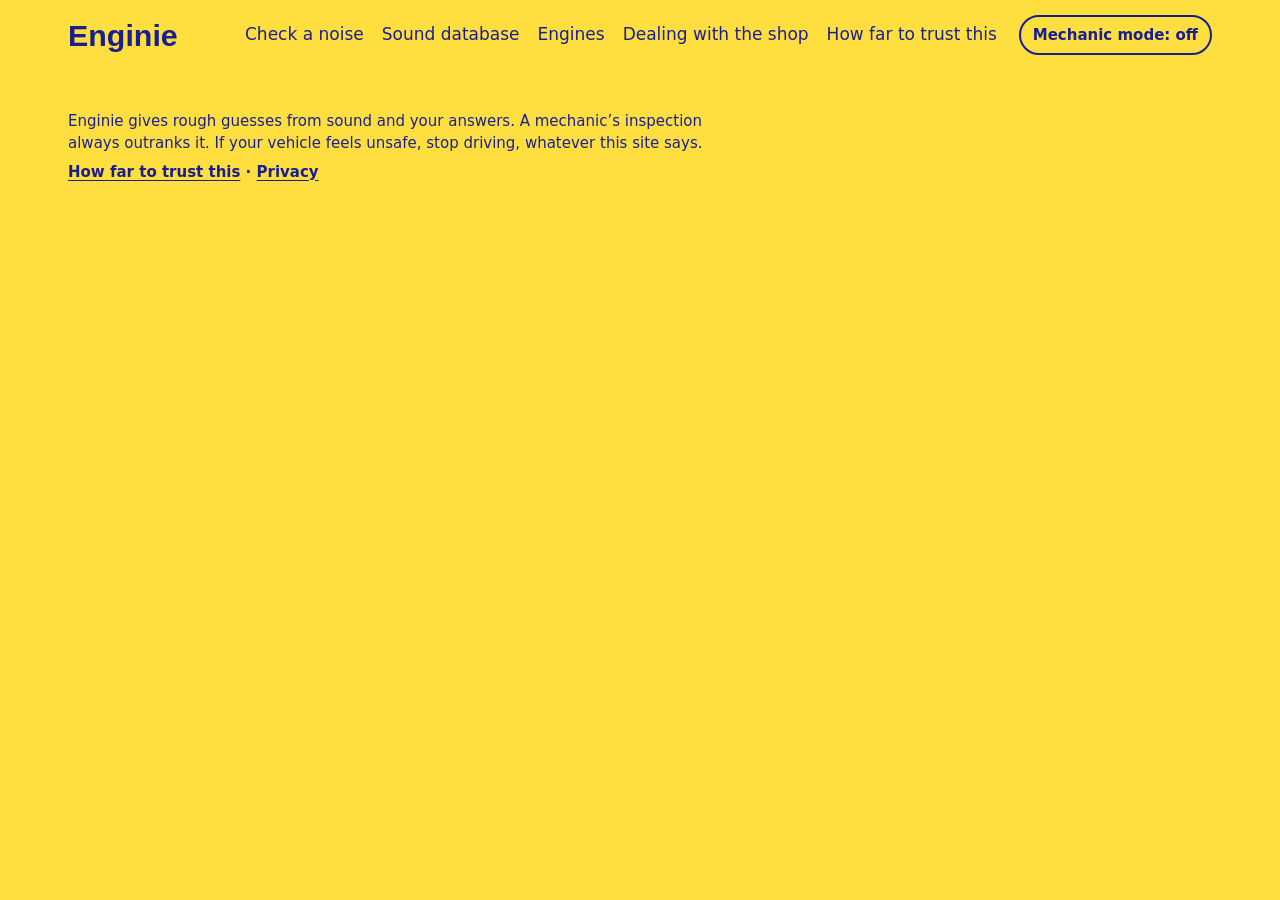
==== commit e8316dfa: "Add a privacy page and the Android app's settings The Play Store needs a privacy policy URL. android" ====
--- a/public/index.html
+++ b/public/index.html
@@ -43,7 +43,7 @@
 
   <footer class="footer">
     <p>Enginie gives rough guesses from sound and your answers. A mechanic’s inspection always outranks it. If your vehicle feels unsafe, stop driving, whatever this site says.</p>
-    <p><a href="#/about">How far to trust this</a></p>
+    <p><a href="#/about">How far to trust this</a> · <a href="privacy.html">Privacy</a></p>
   </footer>
 
   <noscript>
